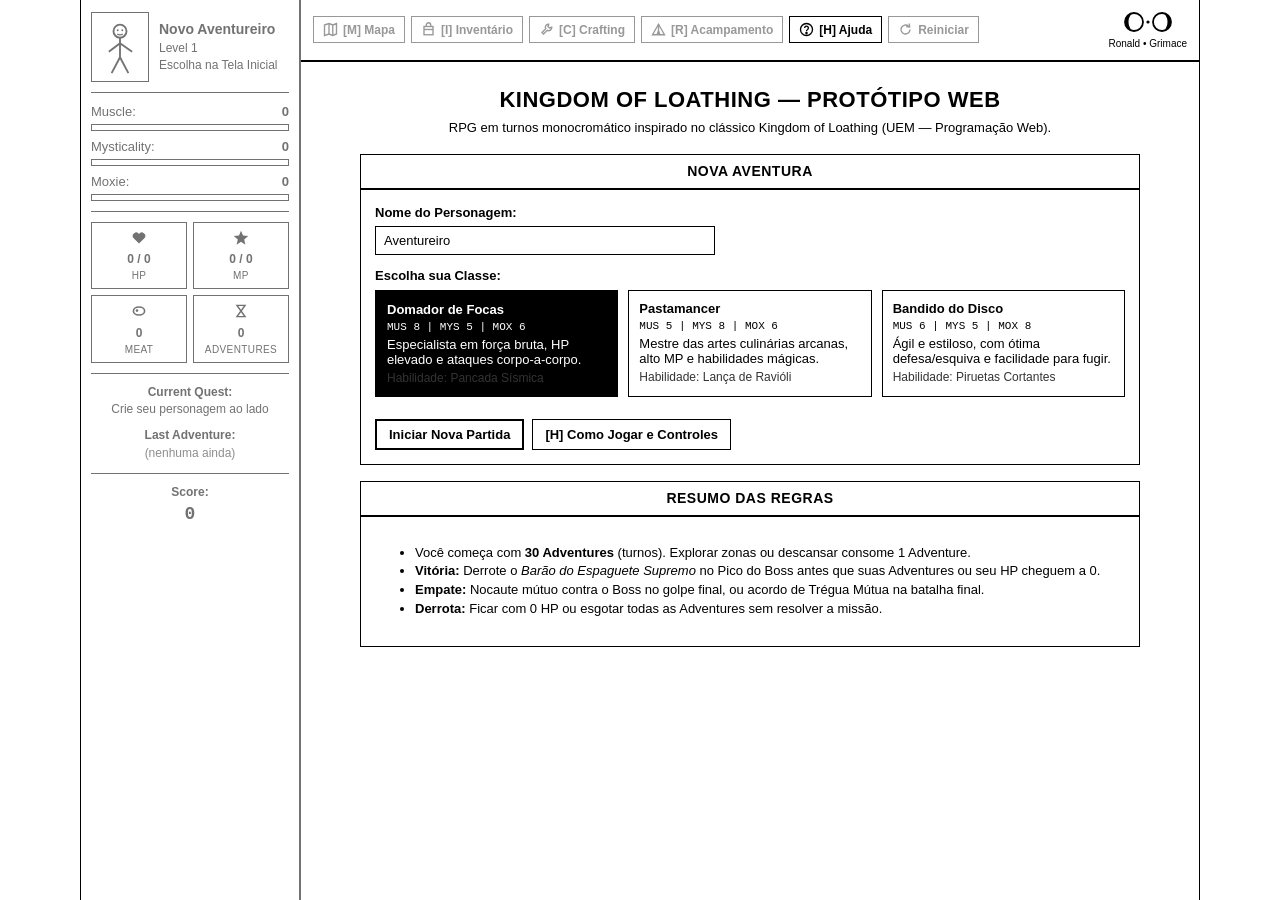
==== programacao_web/trabalho_jogo/index.html @ c4e0e860 "web: primeiro protótipo para trabalho 1" ====
<!DOCTYPE html>
<html lang="pt-BR">
<head>
  <meta charset="UTF-8" />
  <meta name="viewport" content="width=device-width, initial-scale=1.0" />
  <title>Kingdom of Loathing — Protótipo Web</title>
  <link rel="stylesheet" href="css/style.css" />
  <script defer src="js/dataLoader.js"></script>
  <script defer src="js/state.js"></script>
  <script defer src="js/inventory.js"></script>
  <script defer src="js/combat.js"></script>
  <script defer src="js/events.js"></script>
  <script defer src="js/ui.js"></script>
  <script defer src="js/main.js"></script>
</head>
<body>
  <div id="app-layout" class="app-layout">
    <!-- Barra Lateral Esquerda: Status e Ficha do Personagem -->
    <aside id="char-pane" class="char-pane" aria-label="Status do Personagem">
      <div class="char-header">
        <div id="char-avatar" class="char-avatar" aria-hidden="true"></div>
        <div class="char-identity">
          <div id="char-name" class="char-name">Aventureiro</div>
          <div id="char-level" class="char-meta">Level 1</div>
          <div id="char-class" class="char-meta">Sem Classe</div>
        </div>
      </div>

      <hr class="kol-divider" />

      <section class="stats-block" aria-label="Atributos">
        <div class="stat-row">
          <div class="stat-line">
            <span class="stat-label">Muscle:</span>
            <span id="stat-muscle" class="stat-value">0</span>
          </div>
          <div class="substat-bar" title="Progresso para o próximo ponto de Muscle">
            <div id="substat-muscle-fill" class="substat-fill"></div>
          </div>
        </div>

        <div class="stat-row">
          <div class="stat-line">
            <span class="stat-label">Mysticality:</span>
            <span id="stat-mysticality" class="stat-value">0</span>
          </div>
          <div class="substat-bar" title="Progresso para o próximo ponto de Mysticality">
            <div id="substat-mysticality-fill" class="substat-fill"></div>
          </div>
        </div>

        <div class="stat-row">
          <div class="stat-line">
            <span class="stat-label">Moxie:</span>
            <span id="stat-moxie" class="stat-value">0</span>
          </div>
          <div class="substat-bar" title="Progresso para o próximo ponto de Moxie">
            <div id="substat-moxie-fill" class="substat-fill"></div>
          </div>
        </div>
      </section>

      <hr class="kol-divider" />

      <section class="resources-grid" aria-label="Recursos">
        <div class="resource-cell" title="Pontos de Vida (HP)">
          <span class="res-icon" id="icon-hp" aria-hidden="true"></span>
          <div id="res-hp" class="res-text">0 / 0</div>
          <div class="res-caption">HP</div>
        </div>
        <div class="resource-cell" title="Pontos Mágicos (MP)">
          <span class="res-icon" id="icon-mp" aria-hidden="true"></span>
          <div id="res-mp" class="res-text">0 / 0</div>
          <div class="res-caption">MP</div>
        </div>
        <div class="resource-cell" title="Meat (Moeda)">
          <span class="res-icon" id="icon-meat" aria-hidden="true"></span>
          <div id="res-meat" class="res-text">0</div>
          <div class="res-caption">Meat</div>
        </div>
        <div class="resource-cell" title="Aventuras / Turnos Restantes">
          <span class="res-icon" id="icon-adv" aria-hidden="true"></span>
          <div id="res-adv" class="res-text">0</div>
          <div class="res-caption">Adventures</div>
        </div>
      </section>

      <hr class="kol-divider" />

      <section class="quest-block">
        <div class="sidebar-heading">Current Quest:</div>
        <div id="char-quest" class="sidebar-text">Iniciar sua jornada</div>
      </section>

      <section class="quest-block">
        <div class="sidebar-heading">Last Adventure:</div>
        <button id="btn-last-adventure" class="link-button" type="button" disabled>
          (nenhuma ainda)
        </button>
      </section>

      <hr class="kol-divider" />

      <section class="score-block">
        <div class="sidebar-heading">Score:</div>
        <div id="char-score" class="score-value">0</div>
      </section>
    </aside>

    <!-- Coluna Direita: Barra Superior + Painel Central -->
    <div id="right-column" class="right-column">
      <header id="top-pane" class="top-pane">
        <nav class="top-nav" aria-label="Menu Principal">
          <button type="button" class="nav-btn" data-nav="map" title="Abrir Mapa (Tecla M)">
            <span class="nav-icon" id="nav-icon-map" aria-hidden="true"></span>
            <span class="nav-label">[M] Mapa</span>
          </button>
          <button type="button" class="nav-btn" data-nav="inventory" title="Abrir Inventário (Tecla I)">
            <span class="nav-icon" id="nav-icon-inv" aria-hidden="true"></span>
            <span class="nav-label">[I] Inventário</span>
          </button>
          <button type="button" class="nav-btn" data-nav="crafting" title="Abrir Crafting (Tecla C)">
            <span class="nav-icon" id="nav-icon-craft" aria-hidden="true"></span>
            <span class="nav-label">[C] Crafting</span>
          </button>
          <button type="button" class="nav-btn" data-nav="camp" title="Acampamento / Descansar (Tecla R)">
            <span class="nav-icon" id="nav-icon-camp" aria-hidden="true"></span>
            <span class="nav-label">[R] Acampamento</span>
          </button>
          <button type="button" class="nav-btn" data-nav="help" title="Ajuda e Controles (Tecla H ou Esc)">
            <span class="nav-icon" id="nav-icon-help" aria-hidden="true"></span>
            <span class="nav-label">[H] Ajuda</span>
          </button>
          <button type="button" class="nav-btn nav-btn-reset" data-nav="restart" title="Reiniciar Partida">
            <span class="nav-icon" id="nav-icon-reset" aria-hidden="true"></span>
            <span class="nav-label">Reiniciar</span>
          </button>
        </nav>

        <div class="moons-widget" title="As duas luas de Kingdom of Loathing: Ronald e Grimace">
          <svg width="56" height="28" viewBox="0 0 56 28" aria-hidden="true">
            <circle cx="14" cy="14" r="9" fill="#ffffff" stroke="#000000" stroke-width="1.8" />
            <path d="M14 5 A9 9 0 0 0 14 23 A5.5 9 0 0 1 14 5 Z" fill="#000000" />
            <circle cx="28" cy="14" r="1.6" fill="#000000" />
            <circle cx="42" cy="14" r="9" fill="#ffffff" stroke="#000000" stroke-width="1.8" />
            <path d="M42 5 A9 9 0 0 1 42 23 A5.5 9 0 0 0 42 5 Z" fill="#000000" />
          </svg>
          <div class="moons-caption">Ronald &bull; Grimace</div>
        </div>
      </header>

      <main id="main-pane" class="main-pane">
        <div id="toast-banner" class="toast-banner" role="status" aria-live="polite" hidden></div>
        <div id="view-container" class="view-container"></div>
      </main>
    </div>
  </div>
</body>
</html>
---- programacao_web/trabalho_jogo/css/style.css ----
/* ==========================================================================
   Kingdom of Loathing — Protótipo Acadêmico (UEM)
   Estética estritamente P&B minimalista: fundo branco + linhas pretas simples
   ========================================================================== */

:root {
  --bg-page: #ffffff;
  --fg-ink: #000000;
  --fg-muted: #333333;
  --border-thin: 1px solid #000000;
  --border-thick: 2px solid #000000;
  --sidebar-width: 220px;
  --font-main: Arial, Verdana, Helvetica, sans-serif;
  --font-mono: "Courier New", Courier, monospace;
}

* {
  box-sizing: border-box;
}

html,
body {
  margin: 0;
  padding: 0;
  background-color: var(--bg-page);
  color: var(--fg-ink);
  font-family: var(--font-main);
  font-size: 13px;
  line-height: 1.45;
  height: 100%;
}

button,
input,
select {
  font-family: inherit;
  font-size: inherit;
  color: var(--fg-ink);
}

/* Layout Principal (2 colunas: sidebar esquerda + coluna direita) */
.app-layout {
  display: flex;
  min-height: 100vh;
  max-width: 1120px;
  margin: 0 auto;
  border-left: var(--border-thin);
  border-right: var(--border-thin);
  background: var(--bg-page);
}

/* Barra Lateral Esquerda (Character / Stats Pane) */
.char-pane {
  width: var(--sidebar-width);
  flex-shrink: 0;
  border-right: var(--border-thick);
  padding: 12px 10px;
  background: var(--bg-page);
  display: flex;
  flex-direction: column;
  gap: 8px;
}

.char-pane.is-disabled {
  opacity: 0.55;
}

.char-header {
  display: flex;
  align-items: center;
  gap: 10px;
}

.char-avatar {
  width: 58px;
  height: 70px;
  border: var(--border-thin);
  display: flex;
  align-items: center;
  justify-content: center;
  flex-shrink: 0;
  background: #ffffff;
}

.char-identity {
  min-width: 0;
}

.char-name {
  font-weight: bold;
  font-size: 14px;
  word-wrap: break-word;
}

.char-meta {
  font-size: 12px;
}

.kol-divider {
  border: 0;
  border-top: var(--border-thin);
  margin: 2px 0;
}

/* Atributos */
.stats-block {
  display: flex;
  flex-direction: column;
  gap: 7px;
}

.stat-row {
  display: flex;
  flex-direction: column;
  gap: 2px;
}

.stat-line {
  display: flex;
  justify-content: space-between;
  align-items: baseline;
}

.stat-label {
  font-weight: normal;
}

.stat-value {
  font-weight: bold;
}

.substat-bar {
  width: 100%;
  height: 7px;
  border: var(--border-thin);
  background: #ffffff;
}

.substat-fill {
  height: 100%;
  width: 0%;
  background: #000000;
  transition: width 0.2s ease;
}

/* Recursos 2x2 */
.resources-grid {
  display: grid;
  grid-template-columns: 1fr 1fr;
  gap: 6px;
}

.resource-cell {
  border: var(--border-thin);
  padding: 5px 4px;
  text-align: center;
  background: #ffffff;
}

.res-icon {
  display: inline-flex;
  align-items: center;
  justify-content: center;
  height: 20px;
}

.res-text {
  font-weight: bold;
  font-size: 12px;
}

.res-caption {
  font-size: 10px;
  text-transform: uppercase;
  letter-spacing: 0.4px;
}

/* Missão / Última Aventura / Score */
.quest-block,
.score-block {
  text-align: center;
}

.sidebar-heading {
  font-weight: bold;
  font-size: 12px;
}

.sidebar-text {
  font-size: 12px;
}

.score-value {
  font-size: 18px;
  font-weight: bold;
  font-family: var(--font-mono);
}

.link-button {
  background: none;
  border: none;
  padding: 0;
  text-decoration: underline;
  cursor: pointer;
  font-size: 12px;
}

.link-button:disabled {
  text-decoration: none;
  cursor: default;
  color: var(--fg-muted);
}

/* Coluna Direita */
.right-column {
  flex: 1;
  min-width: 0;
  display: flex;
  flex-direction: column;
}

/* Barra Superior (Top Menu Pane) */
.top-pane {
  border-bottom: var(--border-thick);
  padding: 8px 12px;
  display: flex;
  align-items: center;
  justify-content: space-between;
  gap: 10px;
  flex-wrap: wrap;
  background: var(--bg-page);
}

.top-nav {
  display: flex;
  flex-wrap: wrap;
  gap: 6px;
}

.nav-btn {
  display: inline-flex;
  align-items: center;
  gap: 5px;
  padding: 5px 9px;
  background: #ffffff;
  border: var(--border-thin);
  cursor: pointer;
  font-weight: bold;
  font-size: 12px;
}

.nav-btn:hover:not(:disabled),
.nav-btn:focus-visible:not(:disabled),
.nav-btn.is-active {
  background: #000000;
  color: #ffffff;
  outline: none;
}

.nav-btn:hover:not(:disabled) svg,
.nav-btn:focus-visible:not(:disabled) svg,
.nav-btn.is-active svg {
  stroke: #ffffff;
}

.nav-btn:disabled {
  opacity: 0.4;
  cursor: not-allowed;
}

.nav-icon {
  display: inline-flex;
  align-items: center;
}

.moons-widget {
  display: flex;
  flex-direction: column;
  align-items: center;
  font-size: 10px;
  flex-shrink: 0;
}

.moons-caption {
  margin-top: 1px;
}

/* Painel Central (Main Pane) */
.main-pane {
  flex: 1;
  padding: 16px 20px;
  overflow-y: auto;
}

.toast-banner {
  border: var(--border-thick);
  padding: 8px 12px;
  margin-bottom: 14px;
  background: #ffffff;
  font-weight: bold;
}

.view-container {
  max-width: 780px;
  margin: 0 auto;
}

/* Caixas Estilo Kingdom of Loathing */
.kol-box {
  border: var(--border-thin);
  background: #ffffff;
  margin-bottom: 16px;
}

.kol-box-header {
  border-bottom: var(--border-thick);
  padding: 6px 10px;
  font-weight: bold;
  font-size: 14px;
  text-align: center;
  background: #ffffff;
  text-transform: uppercase;
  letter-spacing: 0.5px;
}

.kol-box-body {
  padding: 14px;
}

/* Botões Padrão P&B */
.kol-btn {
  display: inline-flex;
  align-items: center;
  justify-content: center;
  gap: 6px;
  padding: 6px 12px;
  background: #ffffff;
  border: var(--border-thin);
  font-weight: bold;
  cursor: pointer;
  text-align: center;
}

.kol-btn:hover:not(:disabled),
.kol-btn:focus-visible:not(:disabled) {
  background: #000000;
  color: #ffffff;
  outline: none;
}

.kol-btn:disabled {
  opacity: 0.4;
  cursor: not-allowed;
}

.kol-btn-primary {
  border-width: 2px;
}

.btn-row {
  display: flex;
  flex-wrap: wrap;
  gap: 8px;
  margin-top: 10px;
}

/* Tela Inicial */
.title-hero {
  text-align: center;
  margin-bottom: 16px;
}

.title-hero h1 {
  margin: 6px 0 4px;
  font-size: 22px;
  letter-spacing: 0.5px;
}

.title-subtitle {
  margin: 0;
  font-size: 13px;
}

.form-grid {
  display: flex;
  flex-direction: column;
  gap: 12px;
}

.form-field label {
  display: block;
  font-weight: bold;
  margin-bottom: 4px;
}

.kol-input,
.kol-select {
  width: 100%;
  max-width: 340px;
  padding: 6px 8px;
  border: var(--border-thin);
  background: #ffffff;
}

.class-cards {
  display: grid;
  grid-template-columns: repeat(auto-fit, minmax(200px, 1fr));
  gap: 10px;
}

.class-card {
  border: var(--border-thin);
  padding: 10px;
  cursor: pointer;
  background: #ffffff;
  text-align: left;
  display: flex;
  flex-direction: column;
  gap: 4px;
}

.class-card.is-selected {
  border-width: 2px;
  background: #000000;
  color: #ffffff;
}

.class-card-title {
  font-weight: bold;
  font-size: 13px;
}

.class-card-stats {
  font-size: 11px;
  font-family: var(--font-mono);
}

/* Mapa Estilo KoL */
.map-canvas {
  position: relative;
  border: var(--border-thin);
  height: 330px;
  background: #ffffff;
  overflow: hidden;
  margin-bottom: 14px;
}

.map-bg-svg {
  position: absolute;
  inset: 0;
  width: 100%;
  height: 100%;
  pointer-events: none;
}

.map-node {
  position: absolute;
  transform: translate(-50%, -50%);
  background: #ffffff;
  border: var(--border-thin);
  padding: 6px 8px;
  cursor: pointer;
  display: flex;
  flex-direction: column;
  align-items: center;
  gap: 3px;
  min-width: 122px;
  text-align: center;
}

.map-node:hover:not(:disabled),
.map-node:focus-visible:not(:disabled) {
  background: #000000;
  color: #ffffff;
  outline: none;
}

.map-node:hover:not(:disabled) svg,
.map-node:focus-visible:not(:disabled) svg {
  stroke: #ffffff;
}

.map-node-boss {
  border-width: 2px;
}

.map-node-title {
  font-weight: bold;
  font-size: 12px;
}

.map-node-level {
  font-size: 10px;
}

.map-list {
  display: flex;
  flex-direction: column;
  gap: 8px;
}

.map-list-row {
  border: var(--border-thin);
  padding: 8px 10px;
  display: flex;
  justify-content: space-between;
  align-items: center;
  gap: 10px;
}

/* Cena de Combate */
.combat-stage {
  display: flex;
  flex-direction: column;
  align-items: center;
  gap: 8px;
  margin-bottom: 12px;
}

.enemy-portrait {
  width: 140px;
  height: 120px;
  border: var(--border-thin);
  display: flex;
  align-items: center;
  justify-content: center;
  background: #ffffff;
}

.enemy-hp-wrap {
  width: 260px;
  max-width: 100%;
}

.hp-bar-outer {
  width: 100%;
  height: 12px;
  border: var(--border-thin);
  background: #ffffff;
}

.hp-bar-inner {
  height: 100%;
  background: #000000;
  transition: width 0.2s ease;
}

.combat-log {
  border: var(--border-thin);
  padding: 10px;
  max-height: 170px;
  overflow-y: auto;
  background: #ffffff;
  margin-bottom: 12px;
}

.combat-log p {
  margin: 0 0 6px;
}

.combat-log p:last-child {
  margin-bottom: 0;
  font-weight: bold;
}

.combat-item-picker {
  border-top: var(--border-thin);
  margin-top: 10px;
  padding-top: 10px;
}

/* Tabelas Simples KoL (Inventário, Crafting, Score) */
.kol-table {
  width: 100%;
  border-collapse: collapse;
  margin-top: 6px;
}

.kol-table th,
.kol-table td {
  border: var(--border-thin);
  padding: 6px 8px;
  text-align: left;
  vertical-align: middle;
}

.kol-table th {
  font-weight: bold;
  border-bottom: var(--border-thick);
}

.two-col-grid {
  display: grid;
  grid-template-columns: 1fr 1fr;
  gap: 14px;
}

.craft-select-row {
  display: grid;
  grid-template-columns: 1fr auto 1fr;
  gap: 8px;
  align-items: center;
  margin-bottom: 10px;
}

.craft-plus {
  font-weight: bold;
  font-size: 16px;
  text-align: center;
}

.kbd-tag {
  display: inline-block;
  border: var(--border-thin);
  padding: 0 4px;
  font-family: var(--font-mono);
  font-size: 11px;
  font-weight: bold;
}

.endgame-banner {
  border: var(--border-thick);
  padding: 14px;
  text-align: center;
  margin-bottom: 14px;
}

.endgame-banner h2 {
  margin: 0 0 6px;
  font-size: 20px;
  text-transform: uppercase;
}

.muted-note {
  font-size: 12px;
  color: var(--fg-muted);
}

/* Responsividade simples para telas estreitas */
@media (max-width: 760px) {
  .app-layout {
    flex-direction: column;
  }

  .char-pane {
    width: 100%;
    border-right: none;
    border-bottom: var(--border-thick);
  }

  .two-col-grid {
    grid-template-columns: 1fr;
  }

  .map-canvas {
    height: auto;
    min-height: 220px;
    padding: 10px;
    display: grid;
    grid-template-columns: 1fr 1fr;
    gap: 8px;
  }

  .map-node {
    position: static;
    transform: none;
    min-width: 0;
  }

  .craft-select-row {
    grid-template-columns: 1fr;
  }
}
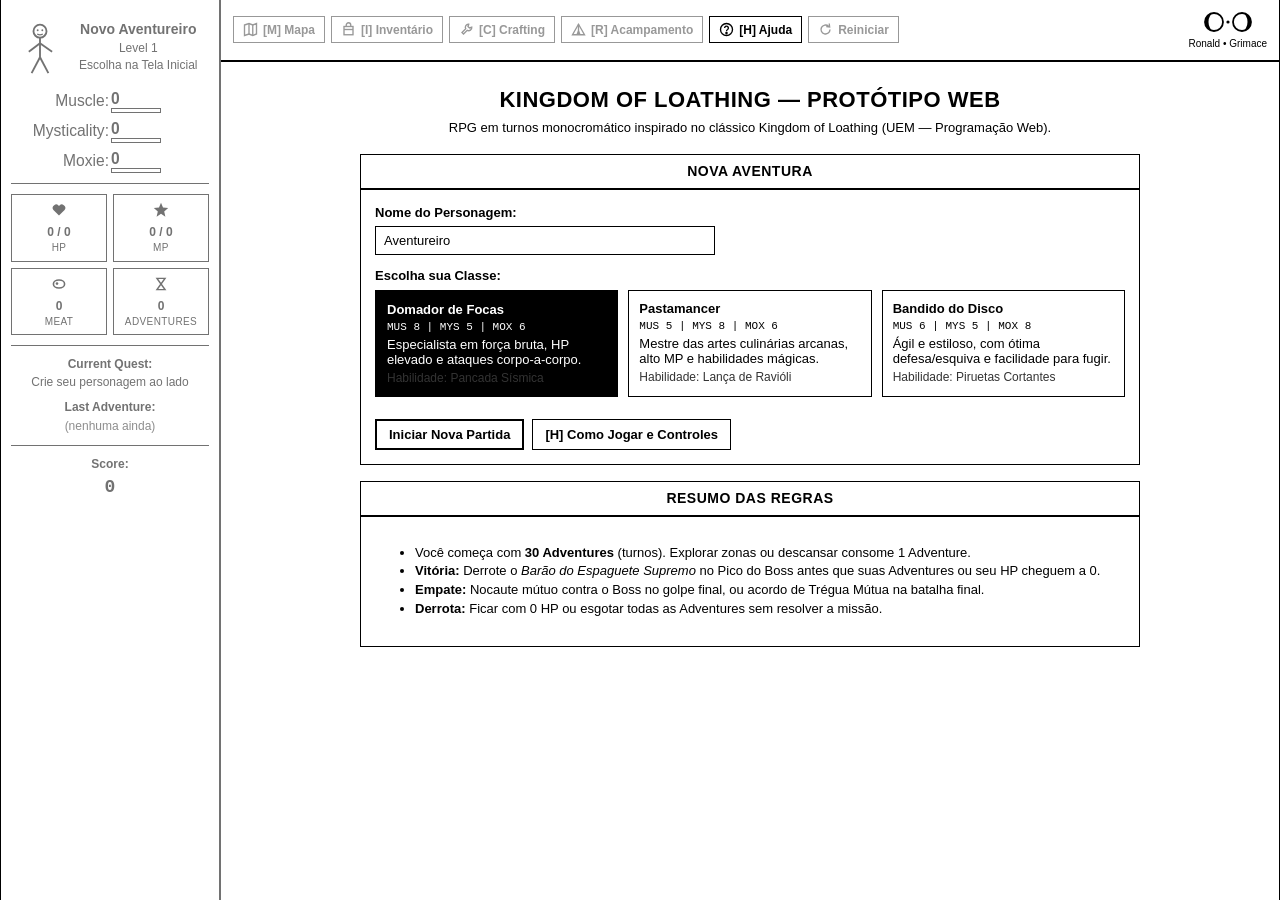
==== commit 60585e8e: "web: deixa stats do painel do personagem igual ao jogo original" ====
--- a/programacao_web/trabalho_jogo/index.html
+++ b/programacao_web/trabalho_jogo/index.html
@@ -26,36 +26,41 @@
         </div>
       </div>
 
-      <hr class="kol-divider" />
 
       <section class="stats-block" aria-label="Atributos">
         <div class="stat-row">
-          <div class="stat-line">
+          <div class="stat-left">
             <span class="stat-label">Muscle:</span>
+          </div>
+          <div class="stat-right">
             <span id="stat-muscle" class="stat-value">0</span>
-          </div>
-          <div class="substat-bar" title="Progresso para o próximo ponto de Muscle">
-            <div id="substat-muscle-fill" class="substat-fill"></div>
+            <div class="substat-bar" title="Progresso para o próximo ponto de Muscle">
+              <div id="substat-muscle-fill" class="substat-fill"></div>
+            </div>
           </div>
         </div>
 
         <div class="stat-row">
-          <div class="stat-line">
+          <div class="stat-left">
             <span class="stat-label">Mysticality:</span>
+          </div>
+          <div class="stat-right">
             <span id="stat-mysticality" class="stat-value">0</span>
-          </div>
-          <div class="substat-bar" title="Progresso para o próximo ponto de Mysticality">
-            <div id="substat-mysticality-fill" class="substat-fill"></div>
+            <div class="substat-bar" title="Progresso para o próximo ponto de Mysticality">
+              <div id="substat-mysticality-fill" class="substat-fill"></div>
+            </div>
           </div>
         </div>
 
         <div class="stat-row">
-          <div class="stat-line">
+          <div class="stat-left">
             <span class="stat-label">Moxie:</span>
-            <span id="stat-moxie" class="stat-value">0</span>
           </div>
-          <div class="substat-bar" title="Progresso para o próximo ponto de Moxie">
-            <div id="substat-moxie-fill" class="substat-fill"></div>
+          <div class="stat-right">
+            <b id="stat-moxie" class="stat-value">0</b>
+            <div class="substat-bar" title="Progresso para o próximo ponto de Moxie">
+              <div id="substat-moxie-fill" class="substat-fill"></div>
+            </div>
           </div>
         </div>
       </section>
--- a/programacao_web/trabalho_jogo/css/style.css
+++ b/programacao_web/trabalho_jogo/css/style.css
@@ -42,7 +42,6 @@
 .app-layout {
   display: flex;
   min-height: 100vh;
-  max-width: 1120px;
   margin: 0 auto;
   border-left: var(--border-thin);
   border-right: var(--border-thin);
@@ -74,7 +73,6 @@
 .char-avatar {
   width: 58px;
   height: 70px;
-  border: var(--border-thin);
   display: flex;
   align-items: center;
   justify-content: center;
@@ -84,6 +82,7 @@
 
 .char-identity {
   min-width: 0;
+  text-align: center;
 }
 
 .char-name {
@@ -111,27 +110,38 @@
 
 .stat-row {
   display: flex;
-  flex-direction: column;
+  align-items: center;
+  justify-content: center;
   gap: 2px;
 }
 
-.stat-line {
-  display: flex;
-  justify-content: space-between;
-  align-items: baseline;
+.stat-left {
+  flex: 1;
+  text-align: end;
+}
+
+.stat-right {
+  display: flex;
+  flex-direction: column;
+  flex: 1;
 }
 
 .stat-label {
   font-weight: normal;
+  font-size: 1.2em;
 }
 
 .stat-value {
   font-weight: bold;
+  line-height:initial;
+  font-size: 1.2em;
 }
 
 .substat-bar {
-  width: 100%;
-  height: 7px;
+  display: flex;
+  flex-direction: column;
+  width: 50px;
+  height: 5px;
   border: var(--border-thin);
   background: #ffffff;
 }
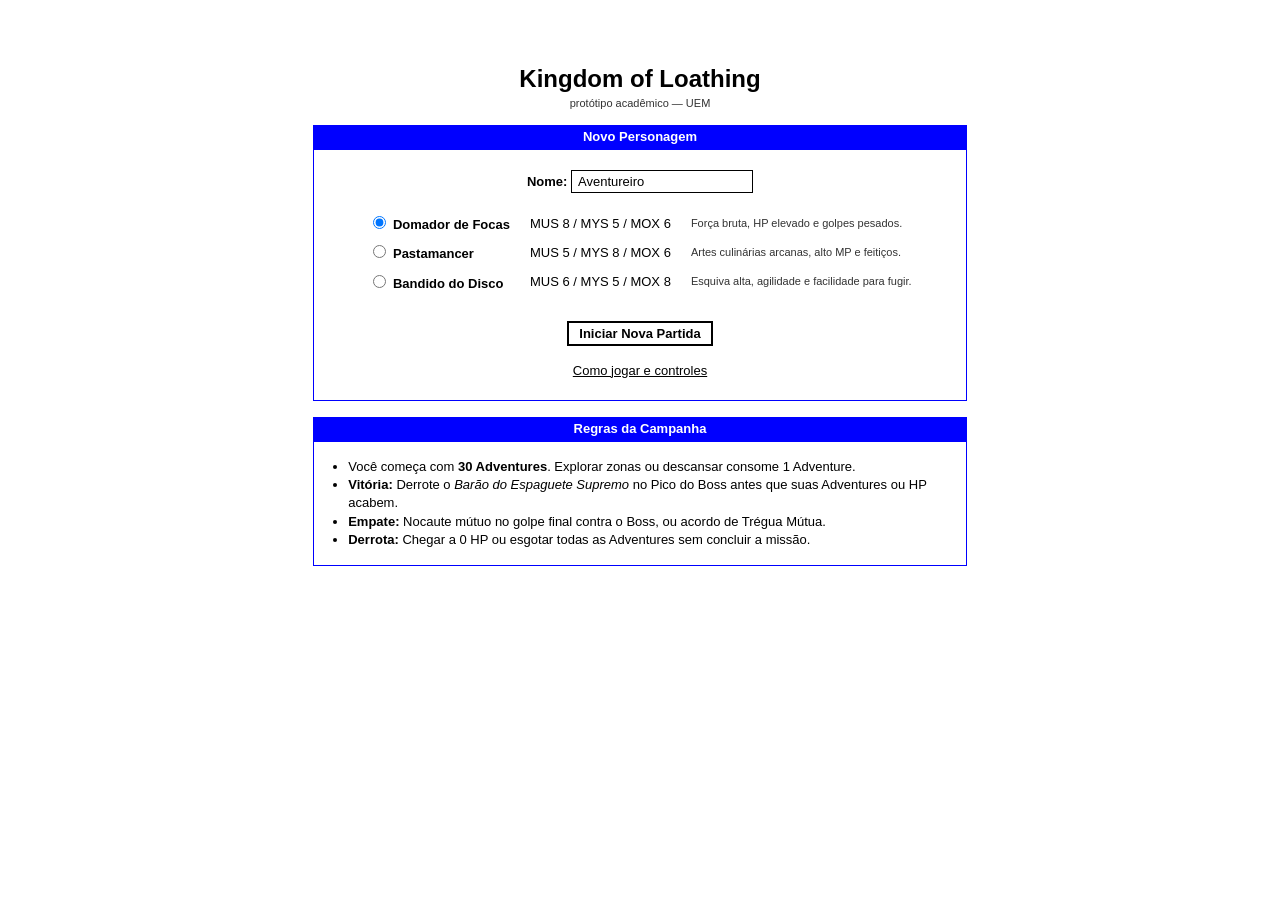
==== commit 691a96cb: "web: visual fiel ao KoL, art.js, bundle de dados gerado e refatoração por data-action # Conflicts: #" ====
--- a/programacao_web/trabalho_jogo/index.html
+++ b/programacao_web/trabalho_jogo/index.html
@@ -5,160 +5,124 @@
   <meta name="viewport" content="width=device-width, initial-scale=1.0" />
   <title>Kingdom of Loathing — Protótipo Web</title>
   <link rel="stylesheet" href="css/style.css" />
+  <script defer src="data/bundle.js"></script>
   <script defer src="js/dataLoader.js"></script>
   <script defer src="js/state.js"></script>
   <script defer src="js/inventory.js"></script>
   <script defer src="js/combat.js"></script>
   <script defer src="js/events.js"></script>
+  <script defer src="js/art.js"></script>
   <script defer src="js/ui.js"></script>
   <script defer src="js/main.js"></script>
 </head>
-<body>
-  <div id="app-layout" class="app-layout">
-    <!-- Barra Lateral Esquerda: Status e Ficha do Personagem -->
-    <aside id="char-pane" class="char-pane" aria-label="Status do Personagem">
-      <div class="char-header">
-        <div id="char-avatar" class="char-avatar" aria-hidden="true"></div>
-        <div class="char-identity">
-          <div id="char-name" class="char-name">Aventureiro</div>
-          <div id="char-level" class="char-meta">Level 1</div>
-          <div id="char-class" class="char-meta">Sem Classe</div>
-        </div>
+<body class="is-title">
+  <aside id="char-pane" class="charpane" aria-label="Status do Personagem">
+    <div id="char-avatar" class="char-avatar"></div>
+    <div id="char-name" class="char-name">Aventureiro</div>
+    <div id="char-level" class="char-level">Level 1</div>
+    <div class="stat-bar level-bar" title="Progresso para o próximo nível">
+      <div id="level-bar-fill" class="stat-bar-fill"></div>
+    </div>
+    <div id="char-class" class="char-class">Sem Classe</div>
+
+    <table class="char-stats">
+      <tr>
+        <td class="stat-lbl">Muscle:</td>
+        <td class="stat-val">
+          <span id="stat-muscle">0</span>
+          <div class="stat-bar"><div id="substat-muscle-fill" class="stat-bar-fill"></div></div>
+        </td>
+      </tr>
+      <tr>
+        <td class="stat-lbl">Mysticality:</td>
+        <td class="stat-val">
+          <span id="stat-mysticality">0</span>
+          <div class="stat-bar"><div id="substat-mysticality-fill" class="stat-bar-fill"></div></div>
+        </td>
+      </tr>
+      <tr>
+        <td class="stat-lbl">Moxie:</td>
+        <td class="stat-val">
+          <span id="stat-moxie">0</span>
+          <div class="stat-bar"><div id="substat-moxie-fill" class="stat-bar-fill"></div></div>
+        </td>
+      </tr>
+    </table>
+
+    <table class="char-resources">
+      <tr>
+        <td>
+          <div id="icon-hp"></div>
+          <div id="res-hp" class="res-num">0 / 0</div>
+        </td>
+        <td>
+          <div id="icon-mp"></div>
+          <div id="res-mp" class="res-num">0 / 0</div>
+        </td>
+      </tr>
+      <tr>
+        <td>
+          <div id="icon-meat"></div>
+          <div id="res-meat" class="res-num">0</div>
+        </td>
+        <td>
+          <div id="icon-adv"></div>
+          <div id="res-adv" class="res-num">0</div>
+        </td>
+      </tr>
+    </table>
+
+    <div class="char-section">
+      <strong>Current Quest:</strong>
+      <div id="char-quest">-</div>
+    </div>
+
+    <div class="char-section">
+      <strong>Last Adventure:</strong>
+      <div>
+        <button type="button" id="btn-last-adventure" class="link" data-action="explore" data-id="" disabled>(nenhuma)</button>
       </div>
+    </div>
 
+    <div class="char-section">
+      <strong>Score:</strong>
+      <div id="char-score">0</div>
+    </div>
+  </aside>
 
-      <section class="stats-block" aria-label="Atributos">
-        <div class="stat-row">
-          <div class="stat-left">
-            <span class="stat-label">Muscle:</span>
-          </div>
-          <div class="stat-right">
-            <span id="stat-muscle" class="stat-value">0</span>
-            <div class="substat-bar" title="Progresso para o próximo ponto de Muscle">
-              <div id="substat-muscle-fill" class="substat-fill"></div>
-            </div>
-          </div>
-        </div>
+  <header id="top-pane" class="toppane">
+    <nav class="top-nav" aria-label="Menu Principal">
+      <button type="button" class="nav-link" data-action="nav" data-view="map" title="Mapa (M)">
+        <span class="nav-icon" data-nav-icon="map"></span>
+        <span class="nav-label">mapa</span>
+      </button>
+      <button type="button" class="nav-link" data-action="nav" data-view="inventory" title="Inventário (I)">
+        <span class="nav-icon" data-nav-icon="inventory"></span>
+        <span class="nav-label">inventário</span>
+      </button>
+      <button type="button" class="nav-link" data-action="nav" data-view="crafting" title="Crafting (C)">
+        <span class="nav-icon" data-nav-icon="crafting"></span>
+        <span class="nav-label">crafting</span>
+      </button>
+      <button type="button" class="nav-link" data-action="nav" data-view="camp" title="Acampamento (R)">
+        <span class="nav-icon" data-nav-icon="camp"></span>
+        <span class="nav-label">acampamento</span>
+      </button>
+      <button type="button" class="nav-link" data-action="help" data-view="help" title="Ajuda e Controles (H / Esc)">
+        <span class="nav-icon" data-nav-icon="help"></span>
+        <span class="nav-label">ajuda</span>
+      </button>
+      <button type="button" class="nav-link" data-action="restart" title="Reiniciar Partida">
+        <span class="nav-icon" data-nav-icon="restart"></span>
+        <span class="nav-label">reiniciar</span>
+      </button>
+    </nav>
+    <div id="moons-slot"></div>
+  </header>
 
-        <div class="stat-row">
-          <div class="stat-left">
-            <span class="stat-label">Mysticality:</span>
-          </div>
-          <div class="stat-right">
-            <span id="stat-mysticality" class="stat-value">0</span>
-            <div class="substat-bar" title="Progresso para o próximo ponto de Mysticality">
-              <div id="substat-mysticality-fill" class="substat-fill"></div>
-            </div>
-          </div>
-        </div>
-
-        <div class="stat-row">
-          <div class="stat-left">
-            <span class="stat-label">Moxie:</span>
-          </div>
-          <div class="stat-right">
-            <b id="stat-moxie" class="stat-value">0</b>
-            <div class="substat-bar" title="Progresso para o próximo ponto de Moxie">
-              <div id="substat-moxie-fill" class="substat-fill"></div>
-            </div>
-          </div>
-        </div>
-      </section>
-
-      <hr class="kol-divider" />
-
-      <section class="resources-grid" aria-label="Recursos">
-        <div class="resource-cell" title="Pontos de Vida (HP)">
-          <span class="res-icon" id="icon-hp" aria-hidden="true"></span>
-          <div id="res-hp" class="res-text">0 / 0</div>
-          <div class="res-caption">HP</div>
-        </div>
-        <div class="resource-cell" title="Pontos Mágicos (MP)">
-          <span class="res-icon" id="icon-mp" aria-hidden="true"></span>
-          <div id="res-mp" class="res-text">0 / 0</div>
-          <div class="res-caption">MP</div>
-        </div>
-        <div class="resource-cell" title="Meat (Moeda)">
-          <span class="res-icon" id="icon-meat" aria-hidden="true"></span>
-          <div id="res-meat" class="res-text">0</div>
-          <div class="res-caption">Meat</div>
-        </div>
-        <div class="resource-cell" title="Aventuras / Turnos Restantes">
-          <span class="res-icon" id="icon-adv" aria-hidden="true"></span>
-          <div id="res-adv" class="res-text">0</div>
-          <div class="res-caption">Adventures</div>
-        </div>
-      </section>
-
-      <hr class="kol-divider" />
-
-      <section class="quest-block">
-        <div class="sidebar-heading">Current Quest:</div>
-        <div id="char-quest" class="sidebar-text">Iniciar sua jornada</div>
-      </section>
-
-      <section class="quest-block">
-        <div class="sidebar-heading">Last Adventure:</div>
-        <button id="btn-last-adventure" class="link-button" type="button" disabled>
-          (nenhuma ainda)
-        </button>
-      </section>
-
-      <hr class="kol-divider" />
-
-      <section class="score-block">
-        <div class="sidebar-heading">Score:</div>
-        <div id="char-score" class="score-value">0</div>
-      </section>
-    </aside>
-
-    <!-- Coluna Direita: Barra Superior + Painel Central -->
-    <div id="right-column" class="right-column">
-      <header id="top-pane" class="top-pane">
-        <nav class="top-nav" aria-label="Menu Principal">
-          <button type="button" class="nav-btn" data-nav="map" title="Abrir Mapa (Tecla M)">
-            <span class="nav-icon" id="nav-icon-map" aria-hidden="true"></span>
-            <span class="nav-label">[M] Mapa</span>
-          </button>
-          <button type="button" class="nav-btn" data-nav="inventory" title="Abrir Inventário (Tecla I)">
-            <span class="nav-icon" id="nav-icon-inv" aria-hidden="true"></span>
-            <span class="nav-label">[I] Inventário</span>
-          </button>
-          <button type="button" class="nav-btn" data-nav="crafting" title="Abrir Crafting (Tecla C)">
-            <span class="nav-icon" id="nav-icon-craft" aria-hidden="true"></span>
-            <span class="nav-label">[C] Crafting</span>
-          </button>
-          <button type="button" class="nav-btn" data-nav="camp" title="Acampamento / Descansar (Tecla R)">
-            <span class="nav-icon" id="nav-icon-camp" aria-hidden="true"></span>
-            <span class="nav-label">[R] Acampamento</span>
-          </button>
-          <button type="button" class="nav-btn" data-nav="help" title="Ajuda e Controles (Tecla H ou Esc)">
-            <span class="nav-icon" id="nav-icon-help" aria-hidden="true"></span>
-            <span class="nav-label">[H] Ajuda</span>
-          </button>
-          <button type="button" class="nav-btn nav-btn-reset" data-nav="restart" title="Reiniciar Partida">
-            <span class="nav-icon" id="nav-icon-reset" aria-hidden="true"></span>
-            <span class="nav-label">Reiniciar</span>
-          </button>
-        </nav>
-
-        <div class="moons-widget" title="As duas luas de Kingdom of Loathing: Ronald e Grimace">
-          <svg width="56" height="28" viewBox="0 0 56 28" aria-hidden="true">
-            <circle cx="14" cy="14" r="9" fill="#ffffff" stroke="#000000" stroke-width="1.8" />
-            <path d="M14 5 A9 9 0 0 0 14 23 A5.5 9 0 0 1 14 5 Z" fill="#000000" />
-            <circle cx="28" cy="14" r="1.6" fill="#000000" />
-            <circle cx="42" cy="14" r="9" fill="#ffffff" stroke="#000000" stroke-width="1.8" />
-            <path d="M42 5 A9 9 0 0 1 42 23 A5.5 9 0 0 0 42 5 Z" fill="#000000" />
-          </svg>
-          <div class="moons-caption">Ronald &bull; Grimace</div>
-        </div>
-      </header>
-
-      <main id="main-pane" class="main-pane">
-        <div id="toast-banner" class="toast-banner" role="status" aria-live="polite" hidden></div>
-        <div id="view-container" class="view-container"></div>
-      </main>
-    </div>
-  </div>
+  <main id="main-pane" class="mainpane">
+    <div id="notice" class="notice" role="status" aria-live="polite"></div>
+    <div id="view" class="view"></div>
+  </main>
 </body>
 </html>
--- a/programacao_web/trabalho_jogo/css/style.css
+++ b/programacao_web/trabalho_jogo/css/style.css
@@ -1,17 +1,5 @@
-/* ==========================================================================
-   Kingdom of Loathing — Protótipo Acadêmico (UEM)
-   Estética estritamente P&B minimalista: fundo branco + linhas pretas simples
-   ========================================================================== */
-
 :root {
-  --bg-page: #ffffff;
-  --fg-ink: #000000;
-  --fg-muted: #333333;
-  --border-thin: 1px solid #000000;
-  --border-thick: 2px solid #000000;
-  --sidebar-width: 220px;
-  --font-main: Arial, Verdana, Helvetica, sans-serif;
-  --font-mono: "Courier New", Courier, monospace;
+  --kol-blue: #0000ff;
 }
 
 * {
@@ -22,12 +10,30 @@
 body {
   margin: 0;
   padding: 0;
-  background-color: var(--bg-page);
-  color: var(--fg-ink);
-  font-family: var(--font-main);
-  font-size: 13px;
-  line-height: 1.45;
-  height: 100%;
+  background: #ffffff;
+  color: #000000;
+  font: 13px/1.4 Arial, Helvetica, sans-serif;
+}
+
+body {
+  display: grid;
+  grid-template-columns: 150px 1fr;
+  grid-template-rows: auto 1fr;
+  min-height: 100vh;
+}
+
+body.is-title {
+  display: block;
+}
+
+body.is-title .charpane,
+body.is-title .toppane {
+  display: none;
+}
+
+body.is-title .mainpane {
+  max-width: 720px;
+  margin: 24px auto;
 }
 
 button,
@@ -35,649 +41,422 @@
 select {
   font-family: inherit;
   font-size: inherit;
-  color: var(--fg-ink);
-}
-
-/* Layout Principal (2 colunas: sidebar esquerda + coluna direita) */
-.app-layout {
-  display: flex;
-  min-height: 100vh;
-  margin: 0 auto;
-  border-left: var(--border-thin);
-  border-right: var(--border-thin);
-  background: var(--bg-page);
-}
-
-/* Barra Lateral Esquerda (Character / Stats Pane) */
-.char-pane {
-  width: var(--sidebar-width);
-  flex-shrink: 0;
-  border-right: var(--border-thick);
-  padding: 12px 10px;
-  background: var(--bg-page);
-  display: flex;
-  flex-direction: column;
-  gap: 8px;
-}
-
-.char-pane.is-disabled {
-  opacity: 0.55;
-}
-
-.char-header {
-  display: flex;
-  align-items: center;
-  gap: 10px;
+  color: #000000;
+}
+
+/* Barra lateral esquerda (Char Pane) */
+.charpane {
+  grid-row: 1 / 3;
+  border-right: 1px solid #000000;
+  padding: 10px 6px;
+  font-size: 12px;
+  text-align: center;
+  background: #ffffff;
 }
 
 .char-avatar {
-  width: 58px;
-  height: 70px;
-  display: flex;
-  align-items: center;
-  justify-content: center;
-  flex-shrink: 0;
-  background: #ffffff;
-}
-
-.char-identity {
-  min-width: 0;
-  text-align: center;
+  margin: 2px auto 4px;
 }
 
 .char-name {
   font-weight: bold;
-  font-size: 14px;
-  word-wrap: break-word;
-}
-
-.char-meta {
-  font-size: 12px;
-}
-
-.kol-divider {
-  border: 0;
-  border-top: var(--border-thin);
-  margin: 2px 0;
-}
-
-/* Atributos */
-.stats-block {
-  display: flex;
-  flex-direction: column;
-  gap: 7px;
-}
-
-.stat-row {
-  display: flex;
-  align-items: center;
-  justify-content: center;
-  gap: 2px;
-}
-
-.stat-left {
-  flex: 1;
-  text-align: end;
-}
-
-.stat-right {
-  display: flex;
-  flex-direction: column;
-  flex: 1;
-}
-
-.stat-label {
-  font-weight: normal;
+  text-decoration: underline;
+  word-break: break-word;
+}
+
+.char-level {
+  margin-top: 2px;
+}
+
+.level-bar {
+  margin: 3px auto 4px;
+}
+
+.char-class {
+  margin-bottom: 10px;
+}
+
+.char-stats {
+  margin: 0 auto 10px;
+  border-collapse: collapse;
+}
+
+.char-stats td {
+  padding: 2px 3px;
+  vertical-align: top;
   font-size: 1.2em;
 }
 
-.stat-value {
-  font-weight: bold;
-  line-height:initial;
-  font-size: 1.2em;
-}
-
-.substat-bar {
-  display: flex;
-  flex-direction: column;
+.stat-lbl {
+  text-align: right;
+}
+
+.stat-val {
+  text-align: left;
+  font-weight: bold;
+}
+
+.stat-bar {
   width: 50px;
   height: 5px;
-  border: var(--border-thin);
-  background: #ffffff;
-}
-
-.substat-fill {
+  border: 1px solid #000000;
+  background: #ffffff;
+  margin-top: 2px;
+}
+
+.stat-bar-fill {
   height: 100%;
   width: 0%;
   background: #000000;
-  transition: width 0.2s ease;
-}
-
-/* Recursos 2x2 */
-.resources-grid {
-  display: grid;
-  grid-template-columns: 1fr 1fr;
-  gap: 6px;
-}
-
-.resource-cell {
-  border: var(--border-thin);
-  padding: 5px 4px;
-  text-align: center;
-  background: #ffffff;
-}
-
-.res-icon {
+}
+
+.char-resources {
+  margin: 0 auto 10px;
+  border-collapse: collapse;
+}
+
+.char-resources td {
+  padding: 4px 6px;
+  text-align: center;
+  vertical-align: top;
+}
+
+.res-num {
+  font-weight: bold;
+  font-size: 11px;
+  margin-top: 2px;
+}
+
+.char-section {
+  margin-top: 8px;
+  font-size: 11px;
+}
+
+/* Barra superior (Top Menu) */
+.toppane {
+  border-bottom: 1px solid #000000;
+  padding: 6px 14px;
+  display: flex;
+  align-items: center;
+  justify-content: center;
+  gap: 28px;
+  flex-wrap: wrap;
+}
+
+.top-nav {
+  display: flex;
+  align-items: flex-end;
+  gap: 12px;
+  flex-wrap: wrap;
+}
+
+.nav-link {
+  background: none;
+  border: none;
+  padding: 2px 4px;
+  cursor: pointer;
   display: inline-flex;
-  align-items: center;
-  justify-content: center;
-  height: 20px;
-}
-
-.res-text {
-  font-weight: bold;
-  font-size: 12px;
-}
-
-.res-caption {
+  flex-direction: column;
+  align-items: center;
+  gap: 2px;
+}
+
+.nav-label {
   font-size: 10px;
-  text-transform: uppercase;
-  letter-spacing: 0.4px;
-}
-
-/* Missão / Última Aventura / Score */
-.quest-block,
-.score-block {
-  text-align: center;
-}
-
-.sidebar-heading {
-  font-weight: bold;
-  font-size: 12px;
-}
-
-.sidebar-text {
-  font-size: 12px;
-}
-
-.score-value {
-  font-size: 18px;
-  font-weight: bold;
-  font-family: var(--font-mono);
-}
-
-.link-button {
+}
+
+.nav-link:hover .nav-label,
+.nav-link.is-active .nav-label {
+  text-decoration: underline;
+  font-weight: bold;
+}
+
+.nav-link:focus-visible {
+  outline: 1px dotted #000000;
+  outline-offset: 2px;
+}
+
+.nav-link:disabled {
+  opacity: 0.45;
+  cursor: default;
+}
+
+.moons {
+  display: flex;
+  gap: 12px;
+  font-size: 10px;
+}
+
+.moon-cell {
+  display: flex;
+  flex-direction: column;
+  align-items: center;
+}
+
+/* Painel central */
+.mainpane {
+  padding: 12px 16px;
+  overflow-y: auto;
+}
+
+.notice {
+  text-align: center;
+  font-weight: bold;
+  min-height: 18px;
+  margin-bottom: 8px;
+}
+
+.view {
+  width: 95%;
+  max-width: 780px;
+  margin: 0 auto;
+}
+
+/* Caixas estilo Kingdom of Loathing */
+.box {
+  width: 100%;
+  margin-bottom: 16px;
+}
+
+.box-title {
+  background: var(--kol-blue);
+  color: #ffffff;
+  font-weight: bold;
+  text-align: center;
+  padding: 3px 8px;
+}
+
+.box-body {
+  border: 1px solid var(--kol-blue);
+  padding: 10px 14px;
+  text-align: center;
+}
+
+/* Botões e links padrão KoL */
+.button {
+  background: #ffffff;
+  border: 2px solid #000000;
+  font-weight: bold;
+  font-size: 13px;
+  padding: 3px 10px;
+  cursor: pointer;
+}
+
+.button:focus-visible,
+.link:focus-visible,
+.map-spot:focus-visible {
+  outline: 1px dotted #000000;
+  outline-offset: 2px;
+}
+
+.button:disabled {
+  opacity: 0.5;
+  cursor: default;
+}
+
+.link {
   background: none;
   border: none;
   padding: 0;
+  color: #000000;
   text-decoration: underline;
   cursor: pointer;
-  font-size: 12px;
-}
-
-.link-button:disabled {
+}
+
+.link:disabled {
+  opacity: 0.45;
   text-decoration: none;
   cursor: default;
-  color: var(--fg-muted);
-}
-
-/* Coluna Direita */
-.right-column {
-  flex: 1;
-  min-width: 0;
+}
+
+.hint {
+  font-size: 11px;
+  color: #333333;
+}
+
+.stack {
   display: flex;
   flex-direction: column;
-}
-
-/* Barra Superior (Top Menu Pane) */
-.top-pane {
-  border-bottom: var(--border-thick);
-  padding: 8px 12px;
+  align-items: center;
+  gap: 8px;
+  margin: 10px 0;
+}
+
+.row {
+  display: flex;
+  justify-content: center;
+  align-items: center;
+  gap: 8px;
+  flex-wrap: wrap;
+  margin: 8px 0;
+}
+
+/* Tabelas sem bordas */
+.plain-table {
+  margin: 8px auto;
+  border-collapse: collapse;
+  text-align: left;
+}
+
+.plain-table th,
+.plain-table td {
+  padding: 4px 10px;
+  vertical-align: middle;
+}
+
+.plain-table th {
+  border-bottom: 1px solid #000000;
+}
+
+.num {
+  text-align: right;
+  font-variant-numeric: tabular-nums;
+}
+
+/* Tela inicial */
+.title-head {
+  text-align: center;
+  margin-bottom: 14px;
+}
+
+.title-head h1 {
+  margin: 0;
+  font-size: 24px;
+}
+
+.text-input,
+.select-input {
+  border: 1px solid #000000;
+  background: #ffffff;
+  padding: 3px 6px;
+}
+
+.rules-list {
+  display: inline-block;
+  text-align: left;
+  margin: 6px auto;
+  padding-left: 20px;
+}
+
+/* Mapa estilo KoL */
+.map {
+  position: relative;
+  width: 100%;
+  max-width: 600px;
+  height: 360px;
+  margin: 6px auto;
+  overflow: hidden;
+}
+
+.map-tree {
+  position: absolute;
+  pointer-events: none;
+}
+
+.map-spot {
+  position: absolute;
+  z-index: 1;
+  transform: translate(-50%, -50%);
+  background: #ffffff;
+  border: none;
+  padding: 2px 4px;
+  cursor: pointer;
+  display: flex;
+  flex-direction: column;
+  align-items: center;
+  gap: 2px;
+}
+
+.map-spot-label {
+  font-size: 11px;
+  line-height: 1.15;
+}
+
+.map-spot:hover:not(:disabled) .map-spot-label {
+  text-decoration: underline;
+}
+
+.map-spot:disabled {
+  opacity: 0.45;
+  cursor: default;
+}
+
+/* Combate */
+.combat-art {
+  margin: 8px auto;
+}
+
+.combat-hp {
+  width: 200px;
+  margin: 4px auto 10px;
+}
+
+.hp-bar {
+  width: 100%;
+  height: 7px;
+  border: 1px solid #000000;
+  background: #ffffff;
+  margin-top: 2px;
+}
+
+.hp-bar-fill {
+  height: 100%;
+  background: #000000;
+}
+
+.combat-log {
+  margin: 10px auto;
+  max-width: 520px;
+}
+
+.combat-log p {
+  margin: 4px 0;
+}
+
+/* Inventário */
+.inv-row {
   display: flex;
   align-items: center;
   justify-content: space-between;
   gap: 10px;
-  flex-wrap: wrap;
-  background: var(--bg-page);
-}
-
-.top-nav {
-  display: flex;
-  flex-wrap: wrap;
-  gap: 6px;
-}
-
-.nav-btn {
-  display: inline-flex;
-  align-items: center;
-  gap: 5px;
-  padding: 5px 9px;
-  background: #ffffff;
-  border: var(--border-thin);
-  cursor: pointer;
-  font-weight: bold;
-  font-size: 12px;
-}
-
-.nav-btn:hover:not(:disabled),
-.nav-btn:focus-visible:not(:disabled),
-.nav-btn.is-active {
-  background: #000000;
-  color: #ffffff;
-  outline: none;
-}
-
-.nav-btn:hover:not(:disabled) svg,
-.nav-btn:focus-visible:not(:disabled) svg,
-.nav-btn.is-active svg {
-  stroke: #ffffff;
-}
-
-.nav-btn:disabled {
-  opacity: 0.4;
-  cursor: not-allowed;
-}
-
-.nav-icon {
-  display: inline-flex;
-  align-items: center;
-}
-
-.moons-widget {
-  display: flex;
-  flex-direction: column;
-  align-items: center;
-  font-size: 10px;
-  flex-shrink: 0;
-}
-
-.moons-caption {
-  margin-top: 1px;
-}
-
-/* Painel Central (Main Pane) */
-.main-pane {
-  flex: 1;
-  padding: 16px 20px;
-  overflow-y: auto;
-}
-
-.toast-banner {
-  border: var(--border-thick);
-  padding: 8px 12px;
-  margin-bottom: 14px;
-  background: #ffffff;
-  font-weight: bold;
-}
-
-.view-container {
-  max-width: 780px;
+  text-align: left;
+  padding: 4px 0;
+  max-width: 540px;
   margin: 0 auto;
 }
 
-/* Caixas Estilo Kingdom of Loathing */
-.kol-box {
-  border: var(--border-thin);
-  background: #ffffff;
-  margin-bottom: 16px;
-}
-
-.kol-box-header {
-  border-bottom: var(--border-thick);
-  padding: 6px 10px;
-  font-weight: bold;
-  font-size: 14px;
-  text-align: center;
-  background: #ffffff;
-  text-transform: uppercase;
-  letter-spacing: 0.5px;
-}
-
-.kol-box-body {
-  padding: 14px;
-}
-
-/* Botões Padrão P&B */
-.kol-btn {
-  display: inline-flex;
-  align-items: center;
-  justify-content: center;
-  gap: 6px;
-  padding: 6px 12px;
-  background: #ffffff;
-  border: var(--border-thin);
-  font-weight: bold;
-  cursor: pointer;
-  text-align: center;
-}
-
-.kol-btn:hover:not(:disabled),
-.kol-btn:focus-visible:not(:disabled) {
-  background: #000000;
-  color: #ffffff;
-  outline: none;
-}
-
-.kol-btn:disabled {
-  opacity: 0.4;
-  cursor: not-allowed;
-}
-
-.kol-btn-primary {
-  border-width: 2px;
-}
-
-.btn-row {
-  display: flex;
-  flex-wrap: wrap;
+.inv-main {
+  display: flex;
+  align-items: center;
   gap: 8px;
-  margin-top: 10px;
-}
-
-/* Tela Inicial */
-.title-hero {
-  text-align: center;
-  margin-bottom: 16px;
-}
-
-.title-hero h1 {
-  margin: 6px 0 4px;
-  font-size: 22px;
-  letter-spacing: 0.5px;
-}
-
-.title-subtitle {
-  margin: 0;
-  font-size: 13px;
-}
-
-.form-grid {
-  display: flex;
-  flex-direction: column;
-  gap: 12px;
-}
-
-.form-field label {
-  display: block;
-  font-weight: bold;
-  margin-bottom: 4px;
-}
-
-.kol-input,
-.kol-select {
-  width: 100%;
-  max-width: 340px;
-  padding: 6px 8px;
-  border: var(--border-thin);
-  background: #ffffff;
-}
-
-.class-cards {
-  display: grid;
-  grid-template-columns: repeat(auto-fit, minmax(200px, 1fr));
-  gap: 10px;
-}
-
-.class-card {
-  border: var(--border-thin);
-  padding: 10px;
-  cursor: pointer;
-  background: #ffffff;
-  text-align: left;
-  display: flex;
-  flex-direction: column;
-  gap: 4px;
-}
-
-.class-card.is-selected {
-  border-width: 2px;
-  background: #000000;
-  color: #ffffff;
-}
-
-.class-card-title {
-  font-weight: bold;
-  font-size: 13px;
-}
-
-.class-card-stats {
-  font-size: 11px;
-  font-family: var(--font-mono);
-}
-
-/* Mapa Estilo KoL */
-.map-canvas {
-  position: relative;
-  border: var(--border-thin);
-  height: 330px;
-  background: #ffffff;
-  overflow: hidden;
-  margin-bottom: 14px;
-}
-
-.map-bg-svg {
-  position: absolute;
-  inset: 0;
-  width: 100%;
-  height: 100%;
-  pointer-events: none;
-}
-
-.map-node {
-  position: absolute;
-  transform: translate(-50%, -50%);
-  background: #ffffff;
-  border: var(--border-thin);
-  padding: 6px 8px;
-  cursor: pointer;
-  display: flex;
-  flex-direction: column;
-  align-items: center;
-  gap: 3px;
-  min-width: 122px;
-  text-align: center;
-}
-
-.map-node:hover:not(:disabled),
-.map-node:focus-visible:not(:disabled) {
-  background: #000000;
-  color: #ffffff;
-  outline: none;
-}
-
-.map-node:hover:not(:disabled) svg,
-.map-node:focus-visible:not(:disabled) svg {
-  stroke: #ffffff;
-}
-
-.map-node-boss {
-  border-width: 2px;
-}
-
-.map-node-title {
-  font-weight: bold;
-  font-size: 12px;
-}
-
-.map-node-level {
-  font-size: 10px;
-}
-
-.map-list {
-  display: flex;
-  flex-direction: column;
-  gap: 8px;
-}
-
-.map-list-row {
-  border: var(--border-thin);
-  padding: 8px 10px;
-  display: flex;
-  justify-content: space-between;
-  align-items: center;
-  gap: 10px;
-}
-
-/* Cena de Combate */
-.combat-stage {
-  display: flex;
-  flex-direction: column;
-  align-items: center;
-  gap: 8px;
-  margin-bottom: 12px;
-}
-
-.enemy-portrait {
-  width: 140px;
-  height: 120px;
-  border: var(--border-thin);
-  display: flex;
-  align-items: center;
-  justify-content: center;
-  background: #ffffff;
-}
-
-.enemy-hp-wrap {
-  width: 260px;
-  max-width: 100%;
-}
-
-.hp-bar-outer {
-  width: 100%;
-  height: 12px;
-  border: var(--border-thin);
-  background: #ffffff;
-}
-
-.hp-bar-inner {
-  height: 100%;
-  background: #000000;
-  transition: width 0.2s ease;
-}
-
-.combat-log {
-  border: var(--border-thin);
-  padding: 10px;
-  max-height: 170px;
-  overflow-y: auto;
-  background: #ffffff;
-  margin-bottom: 12px;
-}
-
-.combat-log p {
-  margin: 0 0 6px;
-}
-
-.combat-log p:last-child {
-  margin-bottom: 0;
-  font-weight: bold;
-}
-
-.combat-item-picker {
-  border-top: var(--border-thin);
-  margin-top: 10px;
-  padding-top: 10px;
-}
-
-/* Tabelas Simples KoL (Inventário, Crafting, Score) */
-.kol-table {
-  width: 100%;
-  border-collapse: collapse;
-  margin-top: 6px;
-}
-
-.kol-table th,
-.kol-table td {
-  border: var(--border-thin);
-  padding: 6px 8px;
-  text-align: left;
-  vertical-align: middle;
-}
-
-.kol-table th {
-  font-weight: bold;
-  border-bottom: var(--border-thick);
-}
-
-.two-col-grid {
-  display: grid;
-  grid-template-columns: 1fr 1fr;
-  gap: 14px;
-}
-
-.craft-select-row {
-  display: grid;
-  grid-template-columns: 1fr auto 1fr;
-  gap: 8px;
-  align-items: center;
-  margin-bottom: 10px;
-}
-
-.craft-plus {
-  font-weight: bold;
-  font-size: 16px;
-  text-align: center;
-}
-
-.kbd-tag {
-  display: inline-block;
-  border: var(--border-thin);
-  padding: 0 4px;
-  font-family: var(--font-mono);
-  font-size: 11px;
-  font-weight: bold;
-}
-
-.endgame-banner {
-  border: var(--border-thick);
-  padding: 14px;
-  text-align: center;
-  margin-bottom: 14px;
-}
-
-.endgame-banner h2 {
-  margin: 0 0 6px;
-  font-size: 20px;
-  text-transform: uppercase;
-}
-
-.muted-note {
-  font-size: 12px;
-  color: var(--fg-muted);
-}
-
-/* Responsividade simples para telas estreitas */
-@media (max-width: 760px) {
-  .app-layout {
-    flex-direction: column;
+}
+
+@media (max-width: 700px) {
+  body {
+    grid-template-columns: 1fr;
+    grid-template-rows: auto auto 1fr;
   }
 
-  .char-pane {
-    width: 100%;
+  .charpane {
+    grid-row: auto;
     border-right: none;
-    border-bottom: var(--border-thick);
+    border-bottom: 1px solid #000000;
   }
 
-  .two-col-grid {
-    grid-template-columns: 1fr;
+  .map {
+    height: auto;
+    display: flex;
+    flex-wrap: wrap;
+    justify-content: center;
+    gap: 14px;
   }
 
-  .map-canvas {
-    height: auto;
-    min-height: 220px;
-    padding: 10px;
-    display: grid;
-    grid-template-columns: 1fr 1fr;
-    gap: 8px;
+  .map-tree {
+    display: none;
   }
 
-  .map-node {
+  .map-spot {
     position: static;
     transform: none;
-    min-width: 0;
   }
-
-  .craft-select-row {
-    grid-template-columns: 1fr;
-  }
-}
+}
